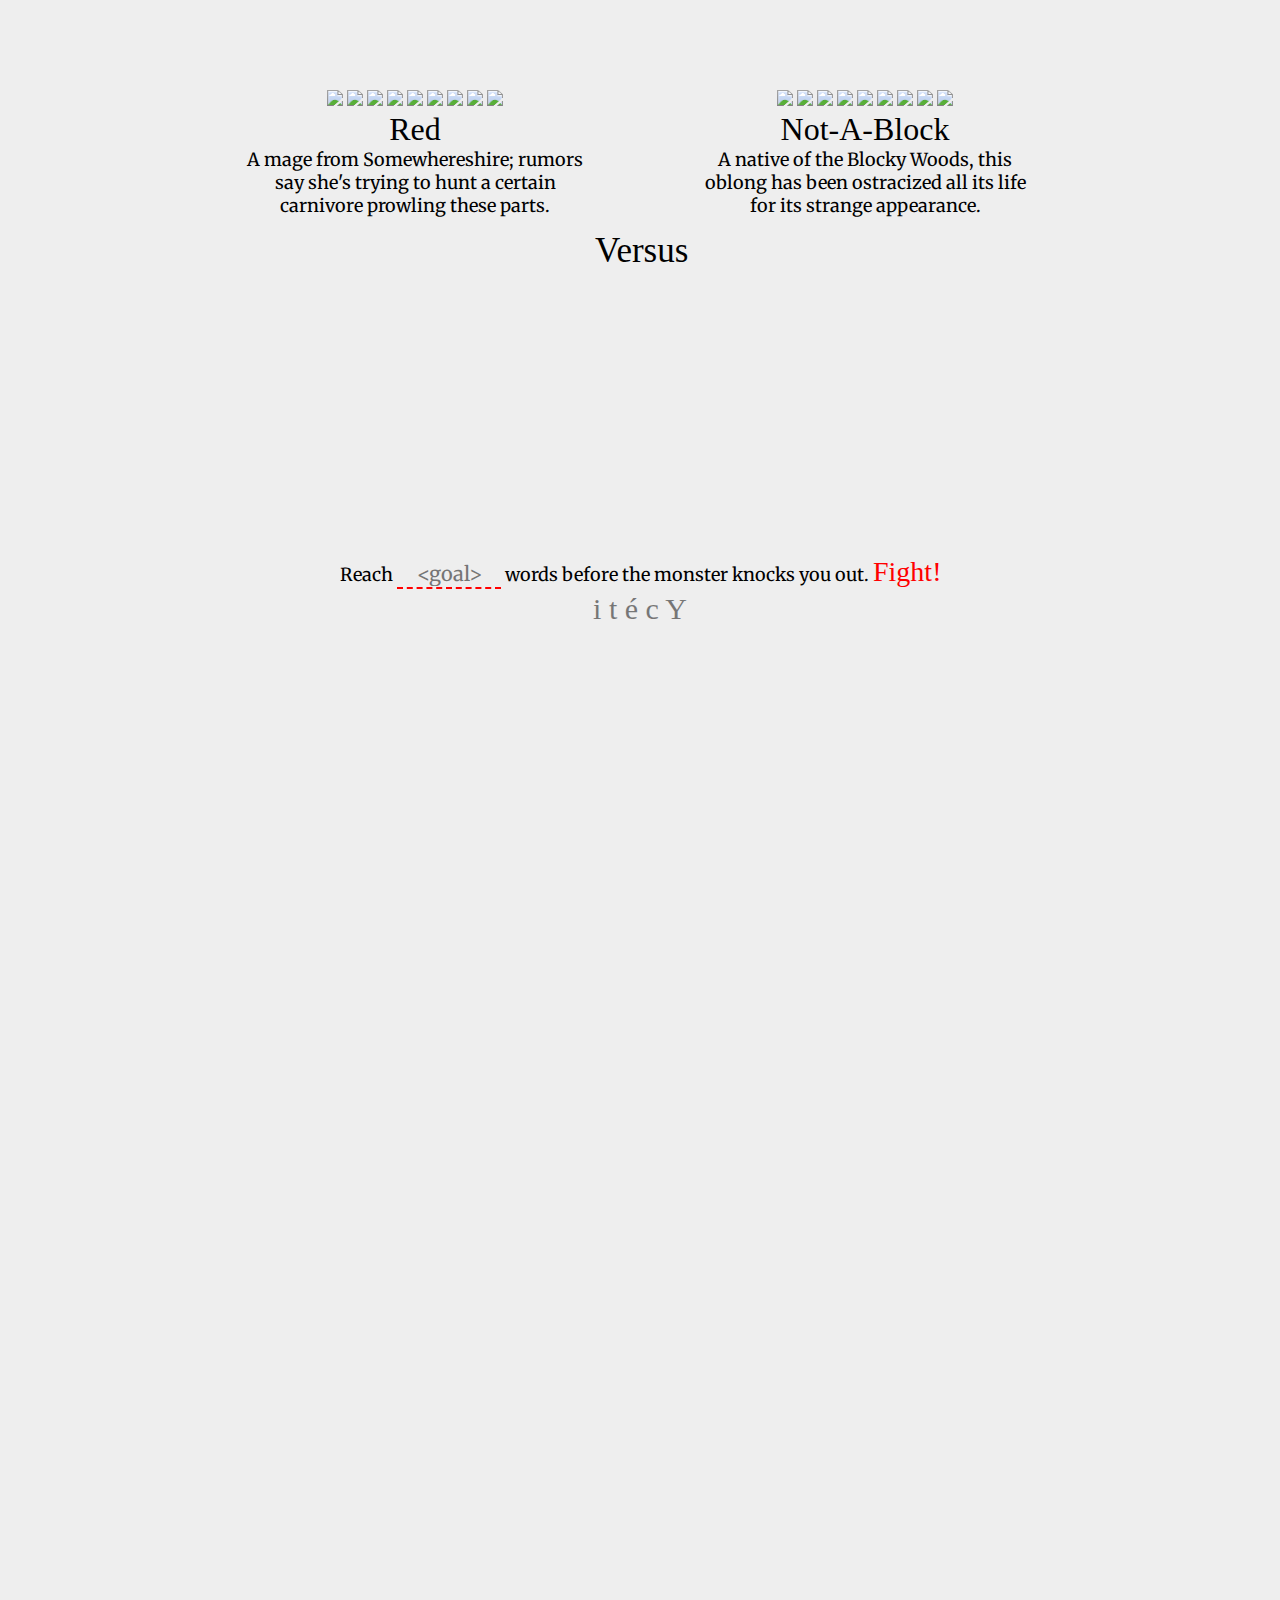
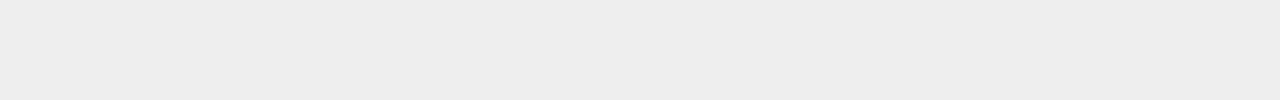
==== index.html @ 9f28c36a "Merge branch 'pr-1/qyul/gh-pages' into gh-pages" ====
<!DOCTYPE html>
<html lang="en">
<head>
  <meta charset="utf-8">
  <title>Fighter's Block!</title>
  <link id="favicon" rel="shortcut icon" type="image/png" href="img/favicon5.png" />
  <link rel="stylesheet" href="css/index.css">
  <link rel="stylesheet" href="css/flexslider.css">
  <link href='http://fonts.googleapis.com/css?family=Roboto|Chewy|Anonymous+Pro|Merriweather|Indie+Flower|Muli' rel='stylesheet' type='text/css'>

  <script type="text/javascript" src="http://ajax.googleapis.com/ajax/libs/jquery/1.10.2/jquery.min.js"></script>
  <script src="plugins/jquery.nicescroll.min.js"></script>
  <link rel="stylesheet" href="css/selectordie.css" />
  <script src="plugins/selectordie.min.js"></script>
  <script type="text/javascript" src="plugins/jquery.tooltipster.min.js"></script>
  <link rel="stylesheet" type="text/css" href="css/tooltipster.css" />
  <link rel="stylesheet" type="text/css" href="css/tooltipster-shadow.css" />
  <script src="text-loader.js"></script>
  <script type="text/javascript" src="plugins/jquery.favicon.js"></script>
  <script src="script.js"></script>
</head>
<body>
  <noscript><h1>You need JavaScript, friend.</h1></noscript>
  <div id="dialogbox"></div>
  <div id="blackout"></div>
<div class="selectbox">
  <div class="monsters">
    <a href="#" onclick="selectFighter(1)"><img src="img/preview/av1.png"></a>
    <a href="#" onclick="selectFighter(2)"><img src="img/preview/av2.png"></a>
    <a href="#" onclick="selectFighter(3)"><img src="img/preview/av3.png"></a>
	<a href="#" class="locked"><img src="img/preview/0.png"></a>
	<a href="#" class="locked"><img src="img/preview/0.png"></a>
	<a href="#" class="locked"><img src="img/preview/0.png"></a>
	<a href="#" class="locked"><img src="img/preview/0.png"></a>
	<a href="#" class="locked"><img src="img/preview/0.png"></a>
	<a href="#" class="locked"><img src="img/preview/0.png"></a>
    <br><span id="fightername">Red</span><br><span id="fighterdesc">A mage from Somewhereshire; rumors say she's trying to hunt a certain carnivore prowling these parts.</span>
  </div>

  <div class="monsters second">
    <a href="#" onclick="selectMonster(1)"><img src="img/preview/m1.png"></a>
	<a href="#" class="locked"><img src="img/preview/0.png"></a>
	<a href="#" class="locked"><img src="img/preview/0.png"></a>
	<a href="#" class="locked"><img src="img/preview/0.png"></a>
	<a href="#" class="locked"><img src="img/preview/0.png"></a>
	<a href="#" class="locked"><img src="img/preview/0.png"></a>
	<a href="#" class="locked"><img src="img/preview/0.png"></a>
	<a href="#" class="locked"><img src="img/preview/0.png"></a>
	<a href="#" class="locked"><img src="img/preview/0.png"></a>
    <br><span id="monstername">Not-A-Block</span><br><span id="monsterdesc">A native of the Blocky Woods, this oblong has been ostracized all its life for its strange appearance.</span>
  </div>
  <div class="fight">Versus</div>
  <div class="words">Reach <input type="text" id="num" pattern="[0-9]+" placeholder="<goal>" onClick="this.select();" required> words before the monster knocks you out. <a href="#" onclick="clearmonsters()">Fight!</a><p></div>

  <div style="text-align:center; font-size: 30px; opacity: .5; margin-top: -15px; font-family: sosa">
      <a href="https://cerey.github.io/fighters-block/whatis.html" class="tooly" title="What is Fighter's Block?" target = "_blank">i</a>
    <a href="https://twitter.com/psstkeepwriting" class="tooly" title="Come say hi on Twitter!" target = "_blank">t</a>
    <a id="dl"  href="#" class="tooly" title="See your latest work." onclick="dl()">é</a>
    <a href="https://www.paypal.me/fightersblock" class="tooly" title="Buy me a cup of tea? :)" target = "_blank">c</a>
    <a href="https://cerey.github.io/fighters-block/credits.html" class="tooly" title="Credits and Help" target = "_blank">Y</a></div>
</div>


  <div id ="min"><a href="#" data-tooltip="Pause" onclick="pausey()"><span class="pausebutton">O</span></a> <a href="#" data-tooltip="Player" onclick="showuser()">Ü</a> <a href="#" data-tooltip="Settings" onclick="showsettings()">X</a> <a href="#" onclick="minimize()" data-tooltip="Minimize">í</a></div>
  <div id="max"><a href="#" onclick="pausey()"><span class="pausebutton">O</span></a> <a href="#" onclick="maximize()">ì</a></div>
  <div id="fight"><div id="magic"><img id = "animmagic" src="img/set/red/9.png"></div><div id="fight_body"><img id="avatar" src="img/set/novice-mage.gif"></div><div id="enemy"><img id = "enemyimg" src="img/1-1.gif"></div></div>
  <div id="monster_progressbar"><span style="width: 100%"></span></div>
  <div id="user_progressbar"><span style="width: 100%"></span></div>

  <div id = "hp">
    <span id="monster_name"></span>: <span id="monster_hp"></span>/<span id="total_monster_hp"></span><br>
    Fighter: <span id="user_hp"></span>/100
  </div>

  <div id="container" class="default-skin demo">
    <textarea id = "text" name = "textarea" class="default-skin demo"></textarea>
  </div>

  <div id="user">
    Level <span id="level"></span>: <span id="exp"></span> EXP<p>
    <a href="#" onclick="newMonster()">NEW MONSTER</a><p>
    <a href="#" onclick="clearAndNew()">NEW+CLEAR</a><p>

  </div>

  <div id="settings">
    <select id="speedselect">
      <option value="4000">Pathetic</option>
      <option value="2000">Slow</option>
      <option value="1000">Moderate</option>
      <option value="500">Speedy</option>
      <option value="250">Turret Gun</option>
    </select>
    <select id="attackselect">
      <option value="1">Miniscule</option>
      <option value="2">Unimpressive</option>
      <option value="3">Strong</option>
      <option value="4">Hulk</option>
      <option value="5">Exterminator</option>
    </select>
    <select id="fontselect">
      <option value="roboto">Roboto</option>
      <option value="Anonymous Pro">Anonymous Pro</option>
      <option value="merriweather">Merriweather</option>
      <option value="indie flower">Indie Flower</option>
      <option value="muli">Muli</option>
    </select>
    <select id="sizeselect">
      <option value="12px">Small</option>
      <option value="16px">Medium</option>
      <option value="20px">Large</option>
      <option value="24px">Larger</option>
      <option value="28px">Huge</option>
    </select>
    <select id="themeselect">
      <option value="1">Light Gray</option>
      <option value="6">Dark Gray</option>
      <option value="2">Midnight</option>
      <option value="3">Bamboo</option>
      <option value="4">Latte</option>
      <option value="5">Sea Foam</option>
      <option value="7">Mainframe</option>
      <option value="8">Hydrangea</option>
    </select>
    <select id="widescreen">
      <option value="narrow">Narrow</option>
      <option value="wide">Widescreen</option>
    </select>
    <p>
  </div>
  <div id="expnotif"><span id = "notifsymbol" style="font-family: Sosa; font-size: 40px; color: #78AE8C;">e</span><br><span id="exp_temp"></span></div>
</body>
</html>
---- css/index.css ----
@font-face { font-family: Sosa; src: url('sosa-regular-webfont.ttf'); } 

body, html {
	overflow-x: hidden;
	margin: 0;
	background-color: #eeeeee;
	height: 100%;
}
body a, html a{
	color: #000;
	text-decoration: none;
}

body {
	overflow: hidden;
}

#container {
	margin: 0 auto;
	margin-top: 3px;
	width: 800px;
	height: 100%;
	background-color: #ffffff;
}

#text {
	background: none;
	border: none;
	height: 0;
	width: 720px;
	overflow: auto;
	resize: none;
	font-family: 'Roboto', sans-serif;
	font-size: 16px;
	margin-top: 20px;
	padding: 0px 40px 0px 40px;
}
#monster_progressbar {
	height: 15px;
    width: 100%;
	margin-top: 202px;
}
.slides img {
	padding: 25px 0 25px 0;
}
#user_progressbar {
	height: 15px;
    width: 100%;
	margin-top: 3px;
}
#hp {
	position: absolute;
	line-height: 18px;
	margin: -33px 0 20px 0;
	width: 100%;
	text-align: center;
	font-family: 'Chewy', cursive;
	font-size: 19px;
}

#monster_progressbar .ui-progressbar-value {
	-moz-animation: all 1s linear;
    -webkit-animation: all 1s linear;
}

#min {
    font-family: Sosa;
    font-size: 30px;
    position: absolute;
    right: 35px;
    top: 8px;
    z-index: 9;
    padding: 10px;
    letter-spacing: 10px;
    text-shadow: -1px 0 white, 0 1px white, 1px 0 white, 0 -1px white;
}

#max {
    display: none;
    font-family: Sosa;
    font-size: 30px;
    position: absolute;
    right: 35px;
    top: 8px;
    z-index: 9999;
    padding: 10px;
    letter-spacing: 10px;
    text-shadow: -1px 0 white, 0 1px white, 1px 0 white, 0 -1px white;

}

#min a {
	color: #000;
	text-decoration: none;
	opacity: .6;
}

#max a {
	color: #000;
	text-decoration: none;
	opacity: .2;
}

#min a:hover, #max a:hover {
  	opacity: 1;
}

#monster_progressbar span, #user_progressbar span {
	background-color: #eee;
    display: inline-block;
    height: 100%;
    -webkit-transition: all .4s linear;
			-moz-transition: all .4s linear;
			-ms-transition: all .4s linear;
			-o-transition: all .4s linear;
			transition: all .4s linear;	  
}

.tooltip-content {
	font-family: 'Chewy', cursive;
	font-size: 26px;
    opacity: 0;
    visibility: hidden;     
    text-align: center;
    width: 150px;
    position: absolute;
    top: 50px;
    left: 50%;
    margin-left: -76px;                     
    transition: all .2s ease;                  
    }
    

.tooltip:hover .tooltip-content{
    opacity: 1;
    visibility: visible;
    top: 60px;  
    transition: all .2s ease;                       
}


#dialogbox {
	font-family: Sosa;
	text-align: center;
	z-index: 10;
	position: absolute;
	background-color: #eee;
	color: #fff;
	font-size: 600px;
	margin: -100px 0 0 0;
	width: 100%;
	height: 200%;
}

.flex-prev, .flex-next {
	font-family: Sosa;
}

.monsters {
	font-family: 'Merriweather';
	font-size: 18px;
	width: 350px;
	height: 310px;
	text-align: center;
}
.selectbox {
	position: absolute;
	z-index: 12;
	margin-top: 80px;
	margin-left: -400px;
	width: 800px;
	left: 50%;
}
.second {
	margin-left: 450px;
	margin-top: -310px;
}
.fight {
	font-family: 'Chewy', cursive;
	font-size: 35px;
	padding: 10px;
	margin-left: 345px;
	margin-top: -169px;
}
.words {
	font-family: 'Merriweather';
	font-size: 18px;
	margin-left: 100px;
	margin-top: 275px;
}

.words a {
	color: red;
	font-family: 'Chewy';
	font-size: 28px;
}

input[type=text] {
	font-family: 'Merriweather';
	color:#aaaaaa;
	width: 100px;
	font-size: 20px;
	text-align: center;
	background: transparent;
	border: none;
	border-bottom: 2px dashed red;
}
input[type=text]:valid {
	color: #333333;
	border-bottom: 2px dashed #555555;
}

.selectbox img {
	margin-top: 10px;
}

#smallcontainer {
	font-family: 'Chewy', cursive;
	line-height: 35px;
	font-size: 32px;
	position: absolute;
	z-index: -1;
	margin-top: 170px;
	width: 350px;
	height: 310px;
	left: 50%;
	margin-left:-175px;
	text-align: center;
}

.go a {
	font-family: sosa;
	font-size: 44px;
	   -webkit-transition: all .2s linear;
		-moz-transition: all .2s linear;
		-ms-transition: all .2s linear;
		-o-transition: all .2s linear;
		transition: all .2s linear;	 
}

.go a:hover {
	font-size: 50px;
	   -webkit-transition: all .2s linear;
		-moz-transition: all .2s linear;
		-ms-transition: all .2s linear;
		-o-transition: all .2s linear;
		transition: all .2s linear;	 
	}


#settings, #user {
	color: #222;
	font-family: Chewy;
	font-size: 24px;
	line-height: 45px;
    background-color: #ccc;
    opacity: 0;
    position: absolute;
    right: -300px;
    top: 0;
    width: 300px;
    height: 100%;
    padding-top: 110px;
    text-align: center;
    	   -webkit-transition: all .2s linear;
		-moz-transition: all .2s linear;
		-ms-transition: all .2s linear;
		-o-transition: all .2s linear;
		transition: all .2s linear;	 
}
#settings a, #user a {
	color: #222;
}

#fight {
	background-image: url('../img/bg2.png');
	position: absolute;
	width: 100%;
	height: 200px;
	text-align: center;
    background-repeat: no-repeat;
    background-position: center;
}

#fight_head, #fight_body {
	padding-right: 200px;
	margin-top: 50px;
}

#enemy {
	padding-left: 200px;
	margin-top: -100px;
}

#help {
	font-family: muli;
	font-size: 18px;
	z-index: 999;
	position: absolute;
	bottom: 30px;
	width: 100%;
	text-align: center;
}
#help a:hover {
	cursor: help;
	background-color: #aaa;
}

#magic {
	position: relative;
	top: 128px;
}

#expnotif {
	font-family: Chewy;
	padding-top: 10px;
	width: 200px;
	opacity: 0;
	height: 80px;
	background-color: #eee;
	border: 2px solid #999;
	border-radius: 20px;
	font-size: 18px;
	z-index: 998;
	position: absolute;
	bottom: 50px; 
	left: -200px;
	text-align: center;
 	   	-webkit-transition: all .2s linear;
		-moz-transition: all .2s linear;
		-ms-transition: all .2s linear;
		-o-transition: all .2s linear;
		transition: all .2s linear;	 
}
#monstername, #fightername {
	font-size: 32px;
	font-family: Chewy;
}

.locked {
	cursor: default;
}
---- css/selectordie.css ----
/* ===========================================================
 *
 *  Name:          selectordie_dev.css
 *  Updated:       2014-10-10
 *  Created by:    Per V @ Vst.mn
 *  What?:         Base CSS for Select or Die
 *
 *  Copyright (c) 2014 Per Vestman
 *  Dual licensed under the MIT and GPL licenses.
 *
 *  No, I don't usually comment my CSS, but in this
 *  case it might "help" someone.
 *
 *  Oddny | Cogs 'n Kegs
 * =========================================================== */

/* Remove, change to fit your needs */

.sod_select,
.sod_select *
    {
        -webkit-box-sizing: border-box;
           -moz-box-sizing: border-box;
                box-sizing: border-box;
     -webkit-touch-callout: none;
       -webkit-user-select: none;
          -moz-user-select: none;
           -ms-user-select: none;
               user-select: none;
    }

/* The SoD - Please keep this first three lines intact, otherwise all hell will break looooooose */
.sod_select
    {
        display: inline-block;
        position: relative;
        line-height: 1;

        width: 200px;
        padding: 10px 5px;
        color: #222;
        font-size: 24px;
        text-align: center;
        font-family: Chewy;
        text-transform: uppercase;
        outline: 0;
        outline-offset: -2px; /* Opera */
        cursor: pointer;
		margin: 5px;
    }

    /* Up/Down arrows */
    .sod_select:before,
    .sod_select:after
        {
            content: "";
            position: absolute;
            right: 10px;
            top: 12px;
            font-size: 7px;
        }

        /* Down arrow */
        .sod_select:after
            {
                content: "";
                top: auto;
                bottom: 12px;
            }

    /* Change the border color on hover, focus and when open */
    .sod_select:hover,
    .sod_select.open,
    .sod_select.focus { border-color: #000000; }

        .sod_select.open { color: #919191; }
        .sod_select.focus { box-shadow: 0 0 5px rgba(0,0,0,.2); }

    /* When the entire SoD is disabled, go crazy! */
    .sod_select.disabled
        {
            border-color: #828282;
            color: #b2b2b2;
            cursor: not-allowed;
        }

    /* The "label", or whatever we should call it. Keep the first three lines for truncating. */
    .sod_select .sod_label
        {
            display: block;
            overflow: hidden;
            white-space: nowrap;
            text-overflow: ellipsis;

            padding-right: 15px;
        }

        .sod_select .sod_prefix { /* Use this if you're using a prefix and want to style it */ }
        .sod_select .sod_placeholder { /* Use this if you're using a placeholder and want to style it */ }



    /* Options list wrapper */
    .sod_select .sod_list_wrapper
        {
            position: absolute;
            top: 100%;
            left: 0;
            display: none;
            height: auto;
            width: 200px;
            margin: 0 0 0 0;
            background: #ffffff;
            border-top: none;
            color: #444444;
            font-weight: 300;
            z-index: 1;
        }

        /* Shows the option list (don't edit) */
        .sod_select.open .sod_list_wrapper { display: block;  }

        /* Don't display the options when  */
        .sod_select.disabled.open .sod_list_wrapper { display: none;  }

        /* When the option list is displayed above the SoD */
        .sod_select.above .sod_list_wrapper
            {
                top: auto;
                bottom: 100%;
                border-top: 3px solid #000000;
                border-bottom: none;
            }

    /* Options list container */
    .sod_select .sod_list
        {
            display: block;
            overflow-y: auto;
            padding: 0;
            margin: 0;
        }

        /* All the options. Keep the first three lines for truncating... */
        .sod_select .sod_option
            {
                display: block;
                overflow: hidden;
                white-space: nowrap;
                text-overflow: ellipsis;

                position: relative;
                padding: 10px 10px;
                list-style-type: none;
            }

            /* Optgroups */
            .sod_select .sod_option.optgroup,
            .sod_select .sod_option.optgroup.disabled
                {
                    background: inherit;
                    color: #939393;
                    font-size: 10px;
                    font-style: italic;
                }

                /* Children of an optgroup */
                .sod_select .sod_option.groupchild { padding-left: 20px; }

            /* Used together with placeholderOption / data-placeholder-option */
            .sod_select .sod_option.is-placeholder {
                display: none;
            }

            /* Disabled option */
            .sod_select .sod_option.disabled
                {
                    background: inherit;
                    color: #cccccc;
                }

            /* Hover state for options, also used when a user uses his/hers up/down keys */
            .sod_select .sod_option.active
                {
                    background: #f7f7f7;
                    color: #333333;
                }

            /*Make room for the check mark */
            .sod_select .sod_option.selected
                {
                    font-weight: 700;
                    padding-right: 25px;
                }

                /* Displays a check mark for the selected option */
                .sod_select .sod_option.selected:before
                    {
                        content: "";
                        position: absolute;
                        right: 10px;
                        top: 50%;
                        -webkit-transform: translateY(-50%);
                            -ms-transform: translateY(-50%);
                                transform: translateY(-50%);
                        display: inline-block;
                        color: #808080;
                        height: 9px;
                        width: 10px;
                        background: url([data-uri]);
                    }

                /* Add a .no_highlight class to you SoD to hide the check mark and don't bold the option */
                .sod_select.no_highlight .sod_option.selected { font-weight: 300; }
                .sod_select.no_highlight .sod_option.selected:before { display: none; }

            .sod_select .sod_option.link { /* If data-link is set on a specific option */ }
            .sod_select .sod_option.linkexternal { /* If data-link-external is set on a specific option */ }



    /* Hide native select */
    .sod_select select { display: none !important; }

        /* The native select in touch mode. Keep this first line. Sorry, keep everything. */
        .sod_select.touch select
            {
                -webkit-appearance: menulist-button;

                position: absolute;
                top: 0;
                left: 0;
                display: block !important;
                height: 100%;
                width: 100%;
                opacity: 0;
                z-index: 1;
            }
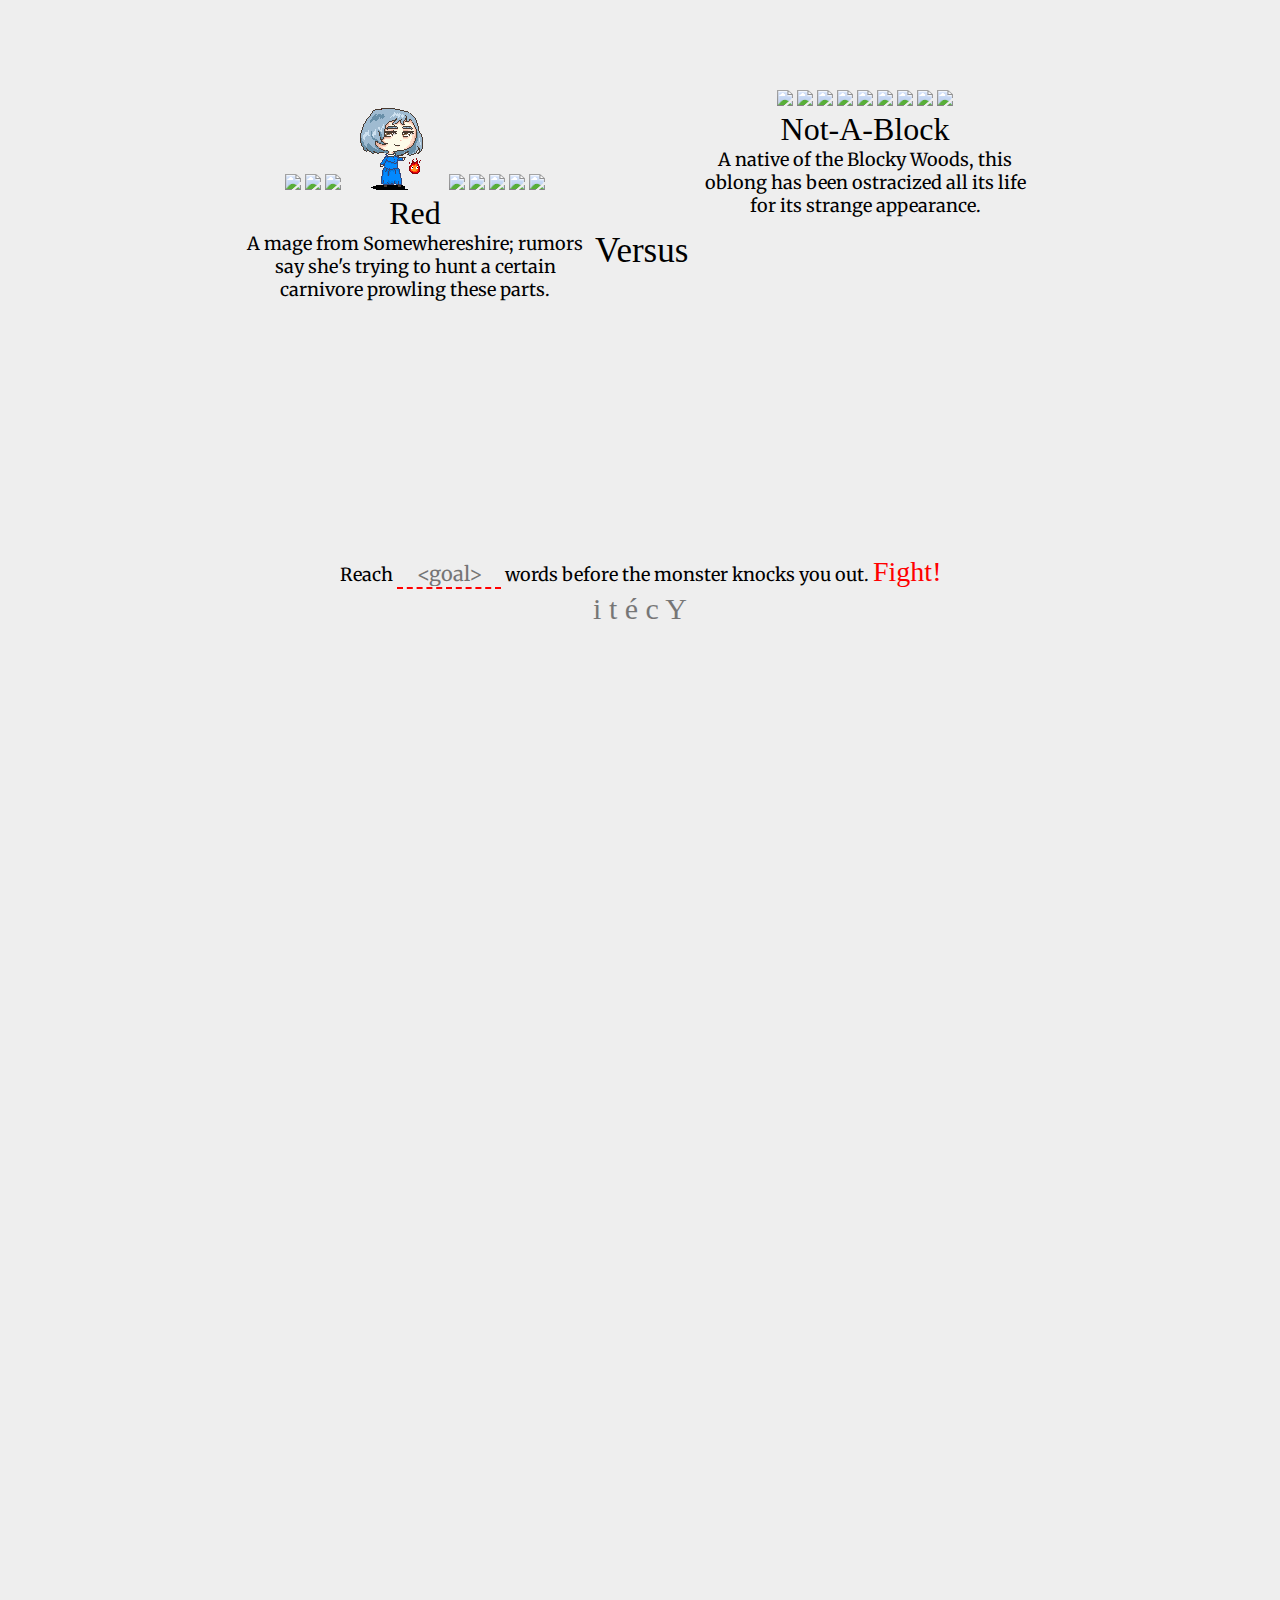
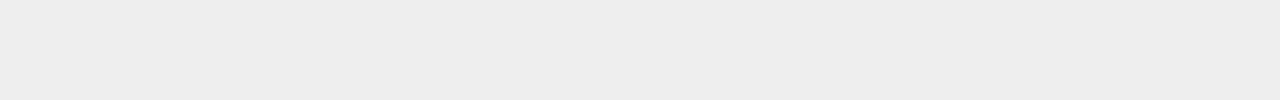
==== commit 18b637f3: "Av4.html" ====
--- a/index.html
+++ b/index.html
@@ -25,37 +25,37 @@
   <div id="blackout"></div>
 <div class="selectbox">
   <div class="monsters">
-    <a href="#" onclick="selectFighter(1)"><img src="img/preview/av1.png"></a>
+    <a href="#" onclick="selectFighter(1)"><img src="img/preview/av1.png"></a> 
     <a href="#" onclick="selectFighter(2)"><img src="img/preview/av2.png"></a>
     <a href="#" onclick="selectFighter(3)"><img src="img/preview/av3.png"></a>
-	<a href="#" class="locked"><img src="img/preview/0.png"></a>
-	<a href="#" class="locked"><img src="img/preview/0.png"></a>
-	<a href="#" class="locked"><img src="img/preview/0.png"></a>
-	<a href="#" class="locked"><img src="img/preview/0.png"></a>
-	<a href="#" class="locked"><img src="img/preview/0.png"></a>
-	<a href="#" class="locked"><img src="img/preview/0.png"></a>
+    <a href="#" onclick="selectFighter(4)"><img src="img/preview/av4.png"></a>
+    <a href="#" onclick="selectFighter(0)"><img src="img/preview/0.png"></a>
+    <a href="#" onclick="selectFighter(0)"><img src="img/preview/0.png"></a>
+    <a href="#" onclick="selectFighter(0)"><img src="img/preview/0.png"></a>
+    <a href="#" onclick="selectFighter(0)"><img src="img/preview/0.png"></a>
+    <a href="#" onclick="selectFighter(0)"><img src="img/preview/0.png"></a>
     <br><span id="fightername">Red</span><br><span id="fighterdesc">A mage from Somewhereshire; rumors say she's trying to hunt a certain carnivore prowling these parts.</span>
   </div>
 
   <div class="monsters second">
-    <a href="#" onclick="selectMonster(1)"><img src="img/preview/m1.png"></a>
-	<a href="#" class="locked"><img src="img/preview/0.png"></a>
-	<a href="#" class="locked"><img src="img/preview/0.png"></a>
-	<a href="#" class="locked"><img src="img/preview/0.png"></a>
-	<a href="#" class="locked"><img src="img/preview/0.png"></a>
-	<a href="#" class="locked"><img src="img/preview/0.png"></a>
-	<a href="#" class="locked"><img src="img/preview/0.png"></a>
-	<a href="#" class="locked"><img src="img/preview/0.png"></a>
-	<a href="#" class="locked"><img src="img/preview/0.png"></a>
+    <a href="#" onclick="selectMonster(1)"><img src="img/preview/m1.png"></a> 
+    <a href="#" onclick="selectMonster(0)"><img src="img/preview/0.png"></a>
+    <a href="#" onclick="selectMonster(0)"><img src="img/preview/0.png"></a>
+    <a href="#" onclick="selectMonster(0)"><img src="img/preview/0.png"></a>
+    <a href="#" onclick="selectMonster(0)"><img src="img/preview/0.png"></a>
+    <a href="#" onclick="selectMonster(0)"><img src="img/preview/0.png"></a>
+    <a href="#" onclick="selectMonster(0)"><img src="img/preview/0.png"></a>
+    <a href="#" onclick="selectMonster(0)"><img src="img/preview/0.png"></a>
+    <a href="#" onclick="selectMonster(0)"><img src="img/preview/0.png"></a>
     <br><span id="monstername">Not-A-Block</span><br><span id="monsterdesc">A native of the Blocky Woods, this oblong has been ostracized all its life for its strange appearance.</span>
   </div>
   <div class="fight">Versus</div>
   <div class="words">Reach <input type="text" id="num" pattern="[0-9]+" placeholder="<goal>" onClick="this.select();" required> words before the monster knocks you out. <a href="#" onclick="clearmonsters()">Fight!</a><p></div>
 
   <div style="text-align:center; font-size: 30px; opacity: .5; margin-top: -15px; font-family: sosa">
-      <a href="https://cerey.github.io/fighters-block/whatis.html" class="tooly" title="What is Fighter's Block?" target = "_blank">i</a>
-    <a href="https://twitter.com/psstkeepwriting" class="tooly" title="Come say hi on Twitter!" target = "_blank">t</a>
-    <a id="dl"  href="#" class="tooly" title="See your latest work." onclick="dl()">é</a>
+      <a href="https://cerey.github.io/fighters-block/whatis.html" class="tooly" title="What is Fighter's Block?" target = "_blank">i</a> 
+    <a href="https://twitter.com/psstkeepwriting" class="tooly" title="Come say hi on Twitter!" target = "_blank">t</a> 
+    <a id="dl"  href="#" class="tooly" title="See your latest work." onclick="dl()">é</a> 
     <a href="https://www.paypal.me/fightersblock" class="tooly" title="Buy me a cup of tea? :)" target = "_blank">c</a>
     <a href="https://cerey.github.io/fighters-block/credits.html" class="tooly" title="Credits and Help" target = "_blank">Y</a></div>
 </div>
@@ -90,21 +90,21 @@
       <option value="1000">Moderate</option>
       <option value="500">Speedy</option>
       <option value="250">Turret Gun</option>
-    </select>
+    </select> 
     <select id="attackselect">
       <option value="1">Miniscule</option>
       <option value="2">Unimpressive</option>
       <option value="3">Strong</option>
       <option value="4">Hulk</option>
       <option value="5">Exterminator</option>
-    </select>
+    </select> 
     <select id="fontselect">
       <option value="roboto">Roboto</option>
       <option value="Anonymous Pro">Anonymous Pro</option>
       <option value="merriweather">Merriweather</option>
       <option value="indie flower">Indie Flower</option>
       <option value="muli">Muli</option>
-    </select>
+    </select> 
     <select id="sizeselect">
       <option value="12px">Small</option>
       <option value="16px">Medium</option>
@@ -121,7 +121,7 @@
       <option value="5">Sea Foam</option>
       <option value="7">Mainframe</option>
       <option value="8">Hydrangea</option>
-    </select>
+    </select> 
     <select id="widescreen">
       <option value="narrow">Narrow</option>
       <option value="wide">Widescreen</option>
@@ -131,3 +131,4 @@
   <div id="expnotif"><span id = "notifsymbol" style="font-family: Sosa; font-size: 40px; color: #78AE8C;">e</span><br><span id="exp_temp"></span></div>
 </body>
 </html>
+
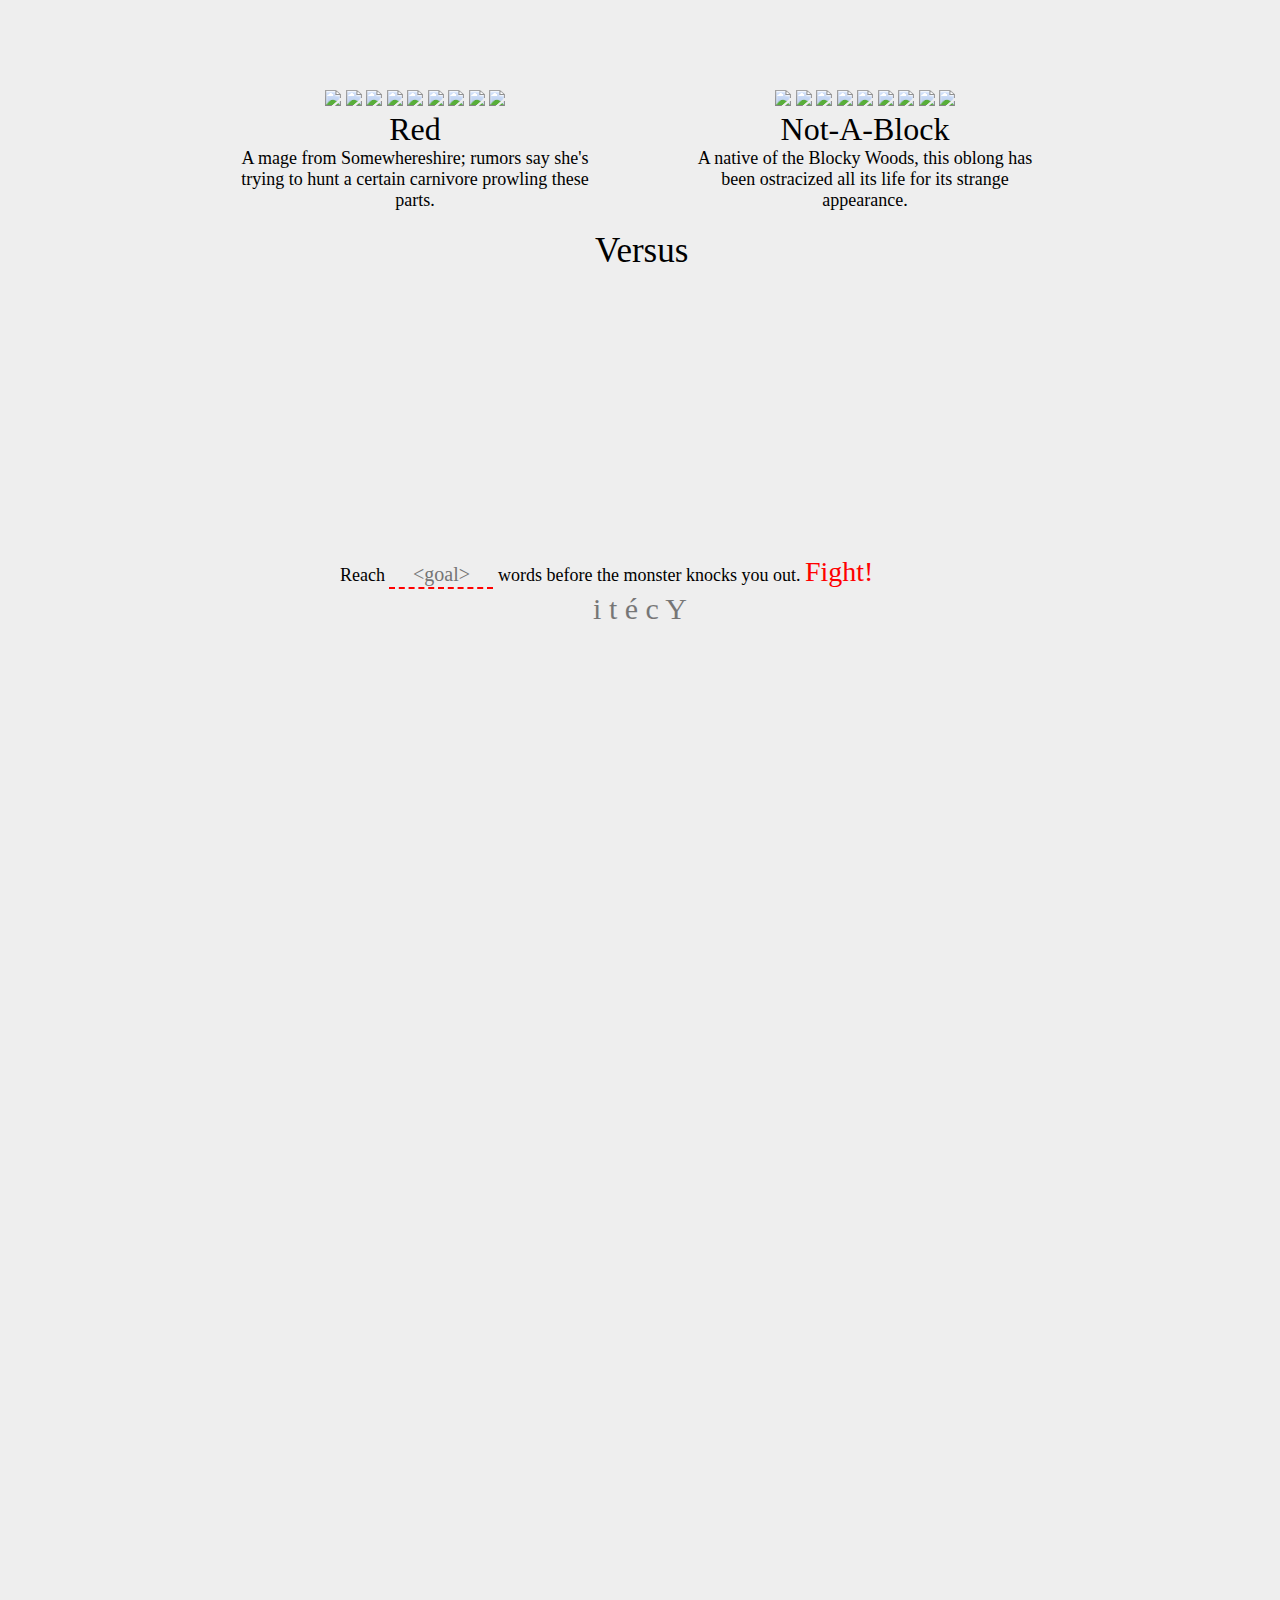
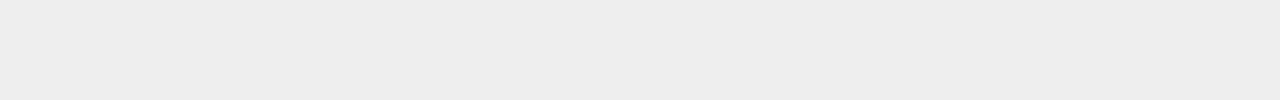
==== commit 0121ba46: "Merge remote-tracking branch 'l8doku/offline' into gh-pages" ====
--- a/index.html
+++ b/index.html
@@ -6,9 +6,14 @@
   <link id="favicon" rel="shortcut icon" type="image/png" href="img/favicon5.png" />
   <link rel="stylesheet" href="css/index.css">
   <link rel="stylesheet" href="css/flexslider.css">
-  <link href='http://fonts.googleapis.com/css?family=Roboto|Chewy|Anonymous+Pro|Merriweather|Indie+Flower|Muli' rel='stylesheet' type='text/css'>
+  <link href='./fonts/css/roboto.css' rel='stylesheet' type='text/css'>
+  <link href='./fonts/css/chewy.css' rel='stylesheet' type='text/css'>
+  <link href='./fonts/css/anonymouspro.css' rel='stylesheet' type='text/css'>
+  <link href='./fonts/css/merriweather.css' rel='stylesheet' type='text/css'>
+  <link href='./fonts/css/indieflower.css' rel='stylesheet' type='text/css'>
+  <link href='./fonts/css/muli.css' rel='stylesheet' type='text/css'>
 
-  <script type="text/javascript" src="http://ajax.googleapis.com/ajax/libs/jquery/1.10.2/jquery.min.js"></script>
+  <script type="text/javascript" src="./lib/jquery.min.js"></script>
   <script src="plugins/jquery.nicescroll.min.js"></script>
   <link rel="stylesheet" href="css/selectordie.css" />
   <script src="plugins/selectordie.min.js"></script>
@@ -25,37 +30,37 @@
   <div id="blackout"></div>
 <div class="selectbox">
   <div class="monsters">
-    <a href="#" onclick="selectFighter(1)"><img src="img/preview/av1.png"></a> 
+    <a href="#" onclick="selectFighter(1)"><img src="img/preview/av1.png"></a>
     <a href="#" onclick="selectFighter(2)"><img src="img/preview/av2.png"></a>
     <a href="#" onclick="selectFighter(3)"><img src="img/preview/av3.png"></a>
-    <a href="#" onclick="selectFighter(4)"><img src="img/preview/av4.png"></a>
-    <a href="#" onclick="selectFighter(0)"><img src="img/preview/0.png"></a>
-    <a href="#" onclick="selectFighter(0)"><img src="img/preview/0.png"></a>
-    <a href="#" onclick="selectFighter(0)"><img src="img/preview/0.png"></a>
-    <a href="#" onclick="selectFighter(0)"><img src="img/preview/0.png"></a>
-    <a href="#" onclick="selectFighter(0)"><img src="img/preview/0.png"></a>
+	<a href="#" class="locked"><img src="img/preview/0.png"></a>
+	<a href="#" class="locked"><img src="img/preview/0.png"></a>
+	<a href="#" class="locked"><img src="img/preview/0.png"></a>
+	<a href="#" class="locked"><img src="img/preview/0.png"></a>
+	<a href="#" class="locked"><img src="img/preview/0.png"></a>
+	<a href="#" class="locked"><img src="img/preview/0.png"></a>
     <br><span id="fightername">Red</span><br><span id="fighterdesc">A mage from Somewhereshire; rumors say she's trying to hunt a certain carnivore prowling these parts.</span>
   </div>
 
   <div class="monsters second">
-    <a href="#" onclick="selectMonster(1)"><img src="img/preview/m1.png"></a> 
-    <a href="#" onclick="selectMonster(0)"><img src="img/preview/0.png"></a>
-    <a href="#" onclick="selectMonster(0)"><img src="img/preview/0.png"></a>
-    <a href="#" onclick="selectMonster(0)"><img src="img/preview/0.png"></a>
-    <a href="#" onclick="selectMonster(0)"><img src="img/preview/0.png"></a>
-    <a href="#" onclick="selectMonster(0)"><img src="img/preview/0.png"></a>
-    <a href="#" onclick="selectMonster(0)"><img src="img/preview/0.png"></a>
-    <a href="#" onclick="selectMonster(0)"><img src="img/preview/0.png"></a>
-    <a href="#" onclick="selectMonster(0)"><img src="img/preview/0.png"></a>
+    <a href="#" onclick="selectMonster(1)"><img src="img/preview/m1.png"></a>
+	<a href="#" class="locked"><img src="img/preview/0.png"></a>
+	<a href="#" class="locked"><img src="img/preview/0.png"></a>
+	<a href="#" class="locked"><img src="img/preview/0.png"></a>
+	<a href="#" class="locked"><img src="img/preview/0.png"></a>
+	<a href="#" class="locked"><img src="img/preview/0.png"></a>
+	<a href="#" class="locked"><img src="img/preview/0.png"></a>
+	<a href="#" class="locked"><img src="img/preview/0.png"></a>
+	<a href="#" class="locked"><img src="img/preview/0.png"></a>
     <br><span id="monstername">Not-A-Block</span><br><span id="monsterdesc">A native of the Blocky Woods, this oblong has been ostracized all its life for its strange appearance.</span>
   </div>
   <div class="fight">Versus</div>
   <div class="words">Reach <input type="text" id="num" pattern="[0-9]+" placeholder="<goal>" onClick="this.select();" required> words before the monster knocks you out. <a href="#" onclick="clearmonsters()">Fight!</a><p></div>
 
   <div style="text-align:center; font-size: 30px; opacity: .5; margin-top: -15px; font-family: sosa">
-      <a href="https://cerey.github.io/fighters-block/whatis.html" class="tooly" title="What is Fighter's Block?" target = "_blank">i</a> 
-    <a href="https://twitter.com/psstkeepwriting" class="tooly" title="Come say hi on Twitter!" target = "_blank">t</a> 
-    <a id="dl"  href="#" class="tooly" title="See your latest work." onclick="dl()">é</a> 
+      <a href="https://cerey.github.io/fighters-block/whatis.html" class="tooly" title="What is Fighter's Block?" target = "_blank">i</a>
+    <a href="https://twitter.com/psstkeepwriting" class="tooly" title="Come say hi on Twitter!" target = "_blank">t</a>
+    <a id="dl"  href="#" class="tooly" title="See your latest work." onclick="dl()">é</a>
     <a href="https://www.paypal.me/fightersblock" class="tooly" title="Buy me a cup of tea? :)" target = "_blank">c</a>
     <a href="https://cerey.github.io/fighters-block/credits.html" class="tooly" title="Credits and Help" target = "_blank">Y</a></div>
 </div>
@@ -90,21 +95,21 @@
       <option value="1000">Moderate</option>
       <option value="500">Speedy</option>
       <option value="250">Turret Gun</option>
-    </select> 
+    </select>
     <select id="attackselect">
       <option value="1">Miniscule</option>
       <option value="2">Unimpressive</option>
       <option value="3">Strong</option>
       <option value="4">Hulk</option>
       <option value="5">Exterminator</option>
-    </select> 
+    </select>
     <select id="fontselect">
       <option value="roboto">Roboto</option>
       <option value="Anonymous Pro">Anonymous Pro</option>
       <option value="merriweather">Merriweather</option>
       <option value="indie flower">Indie Flower</option>
       <option value="muli">Muli</option>
-    </select> 
+    </select>
     <select id="sizeselect">
       <option value="12px">Small</option>
       <option value="16px">Medium</option>
@@ -121,7 +126,7 @@
       <option value="5">Sea Foam</option>
       <option value="7">Mainframe</option>
       <option value="8">Hydrangea</option>
-    </select> 
+    </select>
     <select id="widescreen">
       <option value="narrow">Narrow</option>
       <option value="wide">Widescreen</option>
@@ -131,4 +136,3 @@
   <div id="expnotif"><span id = "notifsymbol" style="font-family: Sosa; font-size: 40px; color: #78AE8C;">e</span><br><span id="exp_temp"></span></div>
 </body>
 </html>
-
--- a/fonts/css/roboto.css
+++ b/fonts/css/roboto.css
@@ -0,0 +1,56 @@
+/* cyrillic-ext */
+@font-face {
+  font-family: 'Roboto';
+  font-style: normal;
+  font-weight: 400;
+  src: local('Roboto'), local('Roboto-Regular'), url(https://fonts.gstatic.com/s/roboto/v18/KFOmCnqEu92Fr1Mu72xKOzY.woff2) format('woff2');
+  unicode-range: U+0460-052F, U+1C80-1C88, U+20B4, U+2DE0-2DFF, U+A640-A69F, U+FE2E-FE2F;
+}
+/* cyrillic */
+@font-face {
+  font-family: 'Roboto';
+  font-style: normal;
+  font-weight: 400;
+  src: local('Roboto'), local('Roboto-Regular'), url(https://fonts.gstatic.com/s/roboto/v18/KFOmCnqEu92Fr1Mu5mxKOzY.woff2) format('woff2');
+  unicode-range: U+0400-045F, U+0490-0491, U+04B0-04B1, U+2116;
+}
+/* greek-ext */
+@font-face {
+  font-family: 'Roboto';
+  font-style: normal;
+  font-weight: 400;
+  src: local('Roboto'), local('Roboto-Regular'), url(https://fonts.gstatic.com/s/roboto/v18/KFOmCnqEu92Fr1Mu7mxKOzY.woff2) format('woff2');
+  unicode-range: U+1F00-1FFF;
+}
+/* greek */
+@font-face {
+  font-family: 'Roboto';
+  font-style: normal;
+  font-weight: 400;
+  src: local('Roboto'), local('Roboto-Regular'), url(https://fonts.gstatic.com/s/roboto/v18/KFOmCnqEu92Fr1Mu4WxKOzY.woff2) format('woff2');
+  unicode-range: U+0370-03FF;
+}
+/* vietnamese */
+@font-face {
+  font-family: 'Roboto';
+  font-style: normal;
+  font-weight: 400;
+  src: local('Roboto'), local('Roboto-Regular'), url(https://fonts.gstatic.com/s/roboto/v18/KFOmCnqEu92Fr1Mu7WxKOzY.woff2) format('woff2');
+  unicode-range: U+0102-0103, U+0110-0111, U+1EA0-1EF9, U+20AB;
+}
+/* latin-ext */
+@font-face {
+  font-family: 'Roboto';
+  font-style: normal;
+  font-weight: 400;
+  src: local('Roboto'), local('Roboto-Regular'), url(https://fonts.gstatic.com/s/roboto/v18/KFOmCnqEu92Fr1Mu7GxKOzY.woff2) format('woff2');
+  unicode-range: U+0100-024F, U+0259, U+1E00-1EFF, U+2020, U+20A0-20AB, U+20AD-20CF, U+2113, U+2C60-2C7F, U+A720-A7FF;
+}
+/* latin */
+@font-face {
+  font-family: 'Roboto';
+  font-style: normal;
+  font-weight: 400;
+  src: local('Roboto'), local('Roboto-Regular'), url(https://fonts.gstatic.com/s/roboto/v18/KFOmCnqEu92Fr1Mu4mxK.woff2) format('woff2');
+  unicode-range: U+0000-00FF, U+0131, U+0152-0153, U+02BB-02BC, U+02C6, U+02DA, U+02DC, U+2000-206F, U+2074, U+20AC, U+2122, U+2191, U+2193, U+2212, U+2215, U+FEFF, U+FFFD;
+}
--- a/fonts/css/chewy.css
+++ b/fonts/css/chewy.css
@@ -0,0 +1,8 @@
+/* latin */
+@font-face {
+  font-family: 'Chewy';
+  font-style: normal;
+  font-weight: 400;
+  src: local('Chewy Regular'), local('Chewy-Regular'), url(https://fonts.gstatic.com/s/chewy/v9/uK_94ruUb-k-wn52KjI.woff2) format('woff2');
+  unicode-range: U+0000-00FF, U+0131, U+0152-0153, U+02BB-02BC, U+02C6, U+02DA, U+02DC, U+2000-206F, U+2074, U+20AC, U+2122, U+2191, U+2193, U+2212, U+2215, U+FEFF, U+FFFD;
+}
--- a/fonts/css/anonymouspro.css
+++ b/fonts/css/anonymouspro.css
@@ -0,0 +1,32 @@
+/* cyrillic */
+@font-face {
+  font-family: 'Anonymous Pro';
+  font-style: normal;
+  font-weight: 400;
+  src: local('Anonymous Pro Regular'), local('AnonymousPro-Regular'), url(https://fonts.gstatic.com/s/anonymouspro/v11/rP2Bp2a15UIB7Un-bOeISG3pHl829RH9.woff2) format('woff2');
+  unicode-range: U+0400-045F, U+0490-0491, U+04B0-04B1, U+2116;
+}
+/* greek */
+@font-face {
+  font-family: 'Anonymous Pro';
+  font-style: normal;
+  font-weight: 400;
+  src: local('Anonymous Pro Regular'), local('AnonymousPro-Regular'), url(https://fonts.gstatic.com/s/anonymouspro/v11/rP2Bp2a15UIB7Un-bOeISG3pHlg29RH9.woff2) format('woff2');
+  unicode-range: U+0370-03FF;
+}
+/* latin-ext */
+@font-face {
+  font-family: 'Anonymous Pro';
+  font-style: normal;
+  font-weight: 400;
+  src: local('Anonymous Pro Regular'), local('AnonymousPro-Regular'), url(https://fonts.gstatic.com/s/anonymouspro/v11/rP2Bp2a15UIB7Un-bOeISG3pHlU29RH9.woff2) format('woff2');
+  unicode-range: U+0100-024F, U+0259, U+1E00-1EFF, U+2020, U+20A0-20AB, U+20AD-20CF, U+2113, U+2C60-2C7F, U+A720-A7FF;
+}
+/* latin */
+@font-face {
+  font-family: 'Anonymous Pro';
+  font-style: normal;
+  font-weight: 400;
+  src: local('Anonymous Pro Regular'), local('AnonymousPro-Regular'), url(https://fonts.gstatic.com/s/anonymouspro/v11/rP2Bp2a15UIB7Un-bOeISG3pHls29Q.woff2) format('woff2');
+  unicode-range: U+0000-00FF, U+0131, U+0152-0153, U+02BB-02BC, U+02C6, U+02DA, U+02DC, U+2000-206F, U+2074, U+20AC, U+2122, U+2191, U+2193, U+2212, U+2215, U+FEFF, U+FFFD;
+}
--- a/fonts/css/merriweather.css
+++ b/fonts/css/merriweather.css
@@ -0,0 +1,40 @@
+/* cyrillic-ext */
+@font-face {
+  font-family: 'Merriweather';
+  font-style: normal;
+  font-weight: 400;
+  src: local('Merriweather Regular'), local('Merriweather-Regular'), url(https://fonts.gstatic.com/s/merriweather/v19/u-440qyriQwlOrhSvowK_l5-cSZMZ-Y.woff2) format('woff2');
+  unicode-range: U+0460-052F, U+1C80-1C88, U+20B4, U+2DE0-2DFF, U+A640-A69F, U+FE2E-FE2F;
+}
+/* cyrillic */
+@font-face {
+  font-family: 'Merriweather';
+  font-style: normal;
+  font-weight: 400;
+  src: local('Merriweather Regular'), local('Merriweather-Regular'), url(https://fonts.gstatic.com/s/merriweather/v19/u-440qyriQwlOrhSvowK_l5-eCZMZ-Y.woff2) format('woff2');
+  unicode-range: U+0400-045F, U+0490-0491, U+04B0-04B1, U+2116;
+}
+/* vietnamese */
+@font-face {
+  font-family: 'Merriweather';
+  font-style: normal;
+  font-weight: 400;
+  src: local('Merriweather Regular'), local('Merriweather-Regular'), url(https://fonts.gstatic.com/s/merriweather/v19/u-440qyriQwlOrhSvowK_l5-cyZMZ-Y.woff2) format('woff2');
+  unicode-range: U+0102-0103, U+0110-0111, U+1EA0-1EF9, U+20AB;
+}
+/* latin-ext */
+@font-face {
+  font-family: 'Merriweather';
+  font-style: normal;
+  font-weight: 400;
+  src: local('Merriweather Regular'), local('Merriweather-Regular'), url(https://fonts.gstatic.com/s/merriweather/v19/u-440qyriQwlOrhSvowK_l5-ciZMZ-Y.woff2) format('woff2');
+  unicode-range: U+0100-024F, U+0259, U+1E00-1EFF, U+2020, U+20A0-20AB, U+20AD-20CF, U+2113, U+2C60-2C7F, U+A720-A7FF;
+}
+/* latin */
+@font-face {
+  font-family: 'Merriweather';
+  font-style: normal;
+  font-weight: 400;
+  src: local('Merriweather Regular'), local('Merriweather-Regular'), url(https://fonts.gstatic.com/s/merriweather/v19/u-440qyriQwlOrhSvowK_l5-fCZM.woff2) format('woff2');
+  unicode-range: U+0000-00FF, U+0131, U+0152-0153, U+02BB-02BC, U+02C6, U+02DA, U+02DC, U+2000-206F, U+2074, U+20AC, U+2122, U+2191, U+2193, U+2212, U+2215, U+FEFF, U+FFFD;
+}
--- a/fonts/css/indieflower.css
+++ b/fonts/css/indieflower.css
@@ -0,0 +1,8 @@
+/* latin */
+@font-face {
+  font-family: 'Indie Flower';
+  font-style: normal;
+  font-weight: 400;
+  src: local('Indie Flower'), local('IndieFlower'), url(https://fonts.gstatic.com/s/indieflower/v9/m8JVjfNVeKWVnh3QMuKkFcZVaUuH.woff2) format('woff2');
+  unicode-range: U+0000-00FF, U+0131, U+0152-0153, U+02BB-02BC, U+02C6, U+02DA, U+02DC, U+2000-206F, U+2074, U+20AC, U+2122, U+2191, U+2193, U+2212, U+2215, U+FEFF, U+FFFD;
+}
--- a/fonts/css/muli.css
+++ b/fonts/css/muli.css
@@ -0,0 +1,24 @@
+/* vietnamese */
+@font-face {
+  font-family: 'Muli';
+  font-style: normal;
+  font-weight: 400;
+  src: local('Muli Regular'), local('Muli-Regular'), url(https://fonts.gstatic.com/s/muli/v12/7Auwp_0qiz-afT3GLRrX.woff2) format('woff2');
+  unicode-range: U+0102-0103, U+0110-0111, U+1EA0-1EF9, U+20AB;
+}
+/* latin-ext */
+@font-face {
+  font-family: 'Muli';
+  font-style: normal;
+  font-weight: 400;
+  src: local('Muli Regular'), local('Muli-Regular'), url(https://fonts.gstatic.com/s/muli/v12/7Auwp_0qiz-afTzGLRrX.woff2) format('woff2');
+  unicode-range: U+0100-024F, U+0259, U+1E00-1EFF, U+2020, U+20A0-20AB, U+20AD-20CF, U+2113, U+2C60-2C7F, U+A720-A7FF;
+}
+/* latin */
+@font-face {
+  font-family: 'Muli';
+  font-style: normal;
+  font-weight: 400;
+  src: local('Muli Regular'), local('Muli-Regular'), url(https://fonts.gstatic.com/s/muli/v12/7Auwp_0qiz-afTLGLQ.woff2) format('woff2');
+  unicode-range: U+0000-00FF, U+0131, U+0152-0153, U+02BB-02BC, U+02C6, U+02DA, U+02DC, U+2000-206F, U+2074, U+20AC, U+2122, U+2191, U+2193, U+2212, U+2215, U+FEFF, U+FFFD;
+}
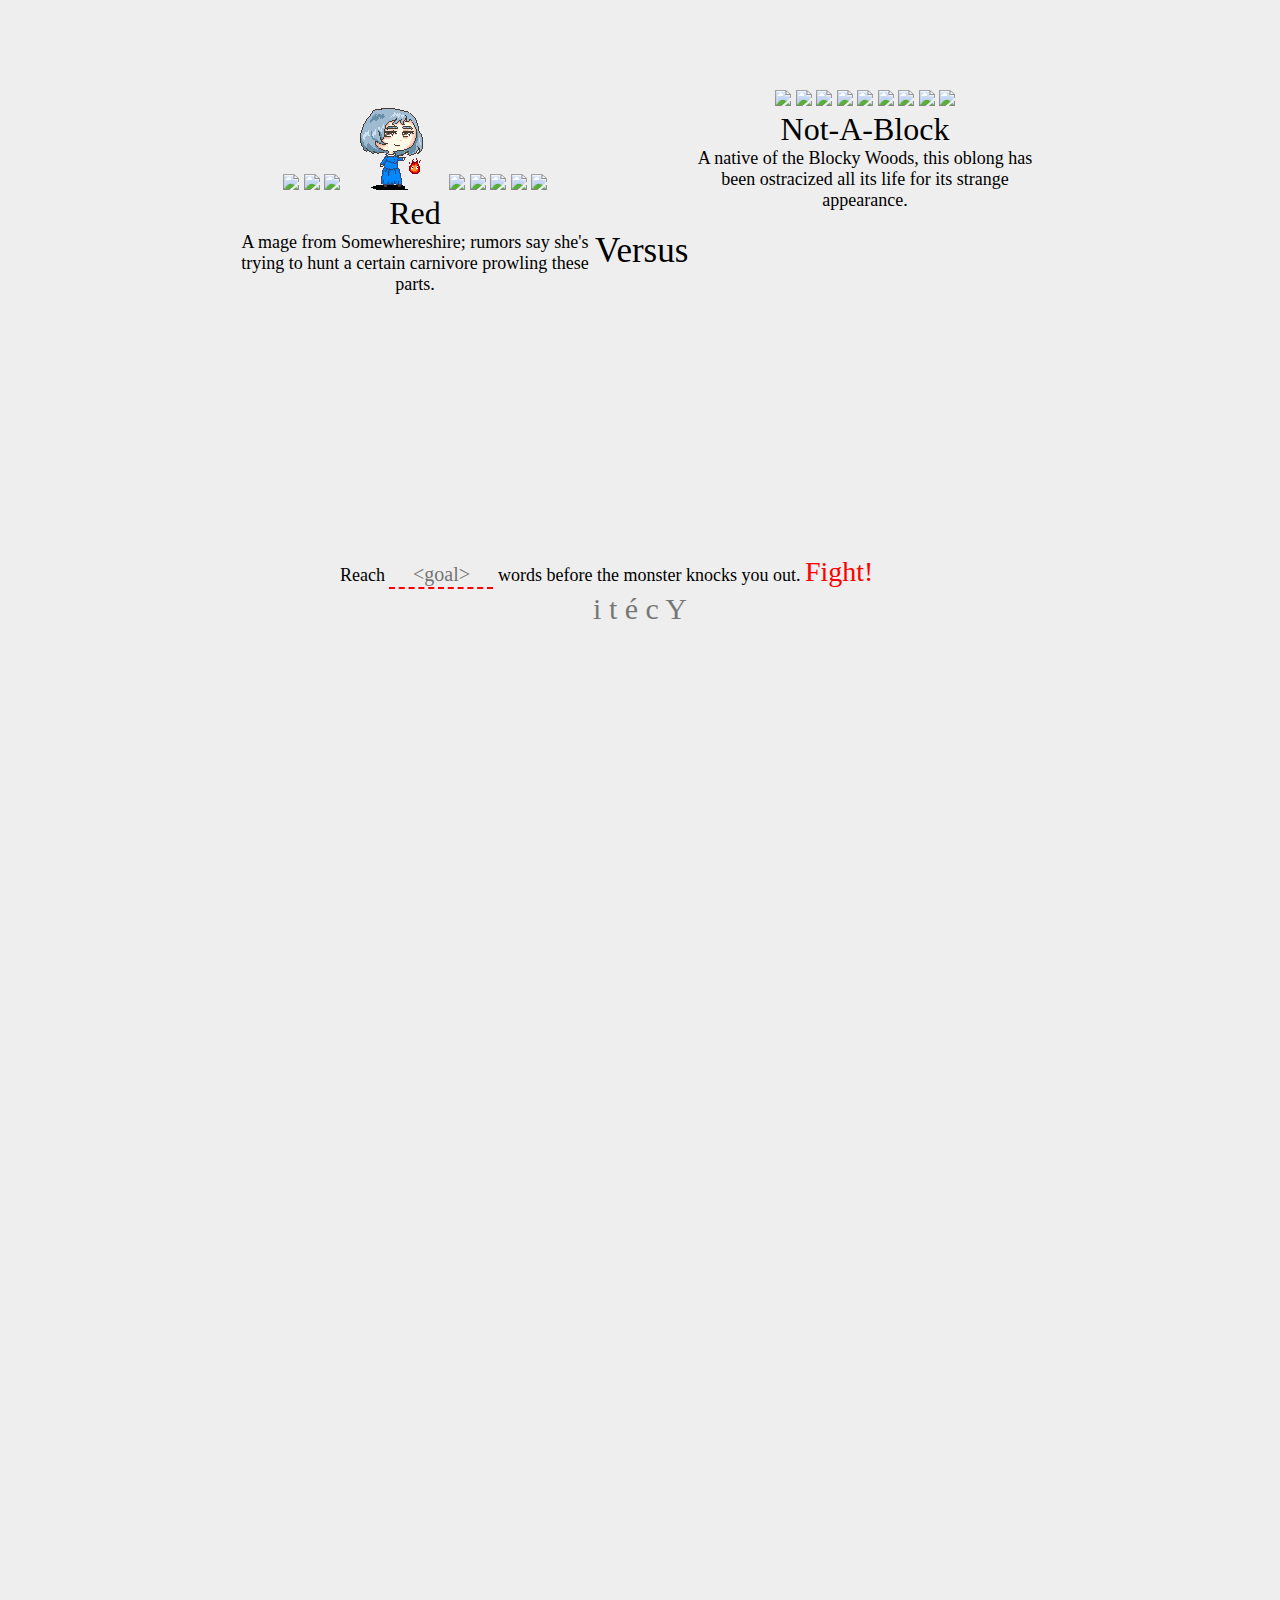
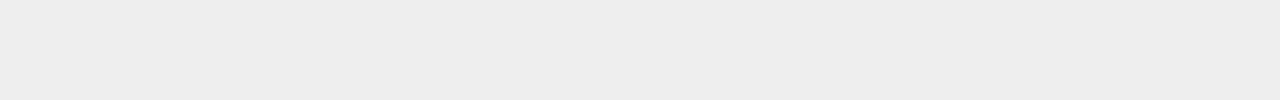
==== commit fcb5976c: "Merge remote-tracking branch 'maybeeso/gh-pages' into new-characters" ====
--- a/index.html
+++ b/index.html
@@ -33,7 +33,7 @@
     <a href="#" onclick="selectFighter(1)"><img src="img/preview/av1.png"></a>
     <a href="#" onclick="selectFighter(2)"><img src="img/preview/av2.png"></a>
     <a href="#" onclick="selectFighter(3)"><img src="img/preview/av3.png"></a>
-	<a href="#" class="locked"><img src="img/preview/0.png"></a>
+    <a href="#" onclick="selectFighter(4)"><img src="img/preview/av4.png"></a>
 	<a href="#" class="locked"><img src="img/preview/0.png"></a>
 	<a href="#" class="locked"><img src="img/preview/0.png"></a>
 	<a href="#" class="locked"><img src="img/preview/0.png"></a>
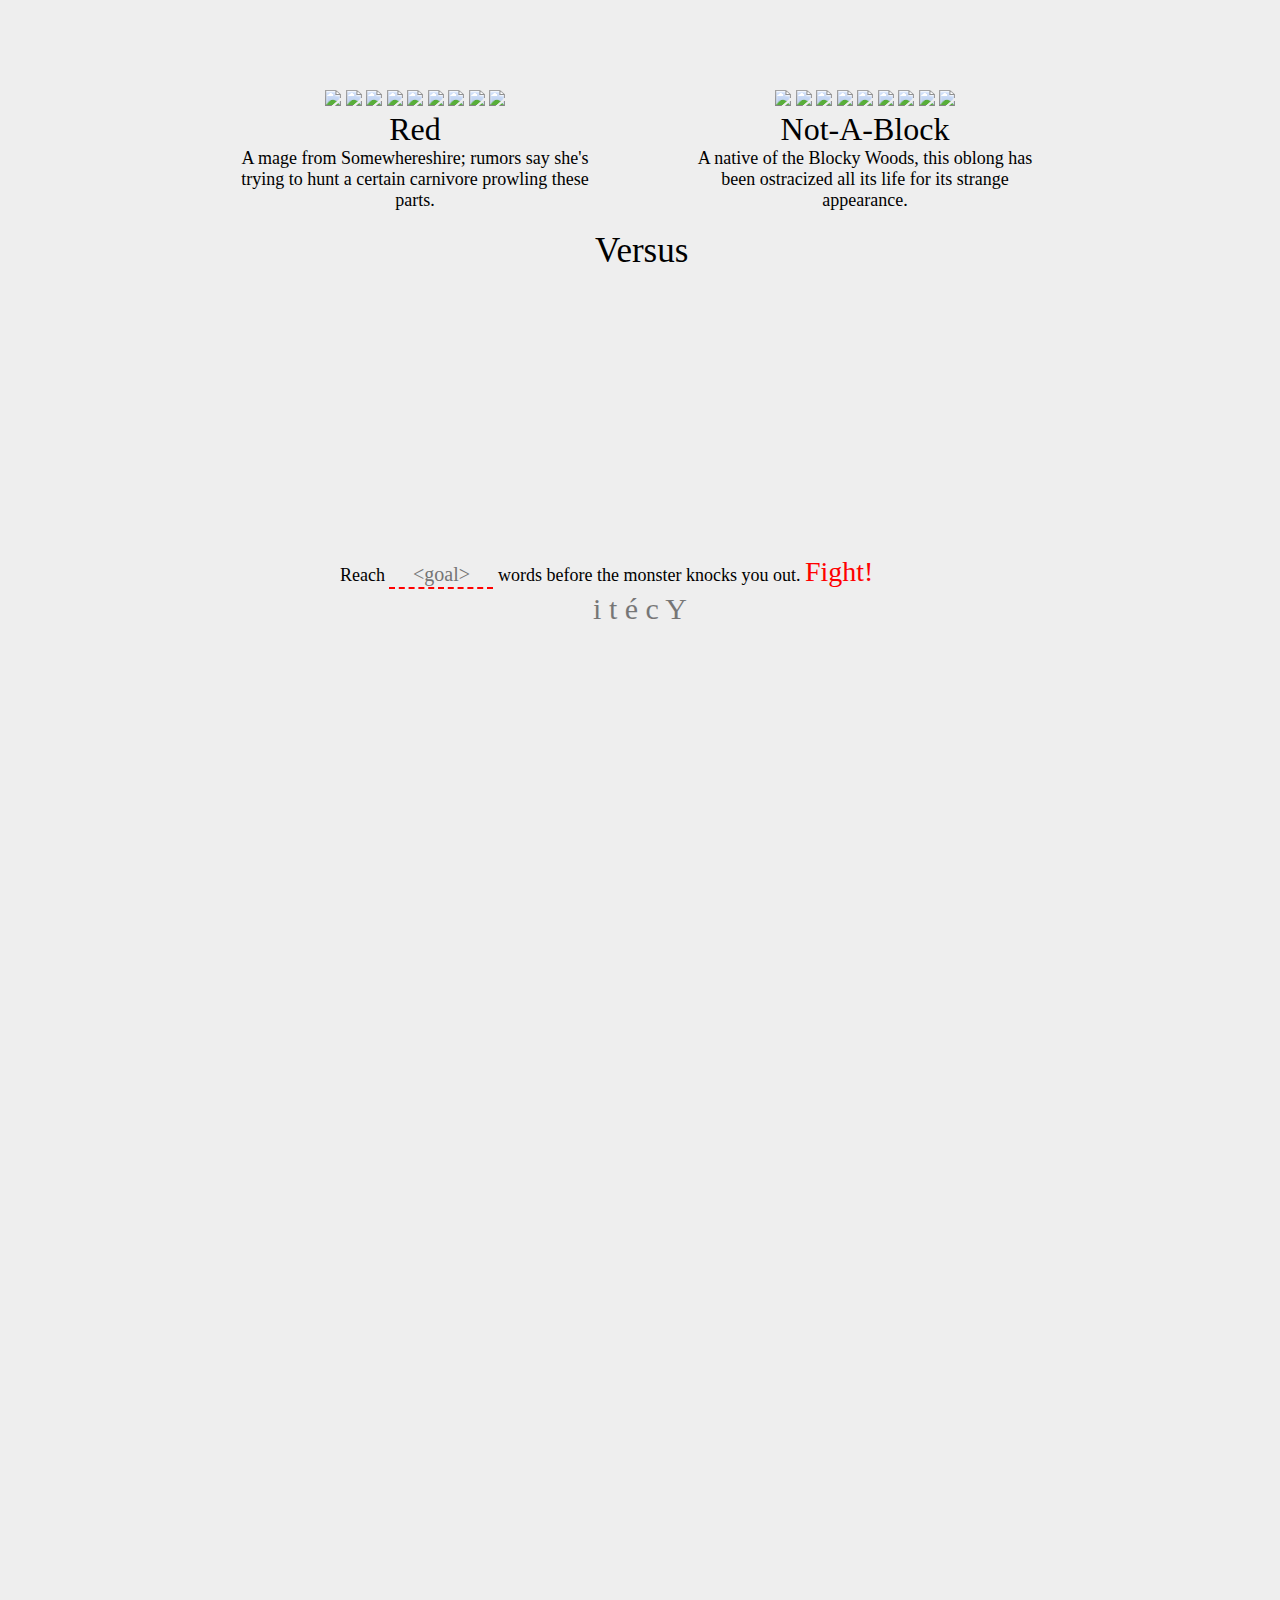
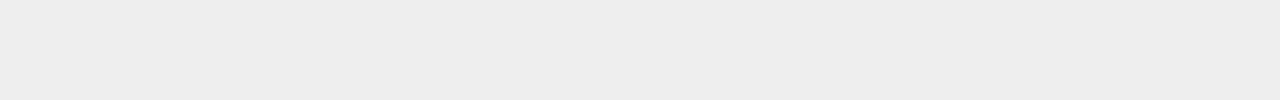
==== commit eeabea34: "Use local versions" ====
--- a/index.html
+++ b/index.html
@@ -33,7 +33,7 @@
     <a href="#" onclick="selectFighter(1)"><img src="img/preview/av1.png"></a>
     <a href="#" onclick="selectFighter(2)"><img src="img/preview/av2.png"></a>
     <a href="#" onclick="selectFighter(3)"><img src="img/preview/av3.png"></a>
-    <a href="#" onclick="selectFighter(4)"><img src="img/preview/av4.png"></a>
+	<a href="#" class="locked"><img src="img/preview/0.png"></a>
 	<a href="#" class="locked"><img src="img/preview/0.png"></a>
 	<a href="#" class="locked"><img src="img/preview/0.png"></a>
 	<a href="#" class="locked"><img src="img/preview/0.png"></a>
@@ -58,11 +58,11 @@
   <div class="words">Reach <input type="text" id="num" pattern="[0-9]+" placeholder="<goal>" onClick="this.select();" required> words before the monster knocks you out. <a href="#" onclick="clearmonsters()">Fight!</a><p></div>
 
   <div style="text-align:center; font-size: 30px; opacity: .5; margin-top: -15px; font-family: sosa">
-      <a href="https://cerey.github.io/fighters-block/whatis.html" class="tooly" title="What is Fighter's Block?" target = "_blank">i</a>
+      <a href="whatis.html" class="tooly" title="What is Fighter's Block?" target = "_blank">i</a>
     <a href="https://twitter.com/psstkeepwriting" class="tooly" title="Come say hi on Twitter!" target = "_blank">t</a>
     <a id="dl"  href="#" class="tooly" title="See your latest work." onclick="dl()">é</a>
     <a href="https://www.paypal.me/fightersblock" class="tooly" title="Buy me a cup of tea? :)" target = "_blank">c</a>
-    <a href="https://cerey.github.io/fighters-block/credits.html" class="tooly" title="Credits and Help" target = "_blank">Y</a></div>
+    <a href="credits.html" class="tooly" title="Credits and Help" target = "_blank">Y</a></div>
 </div>
 
 
